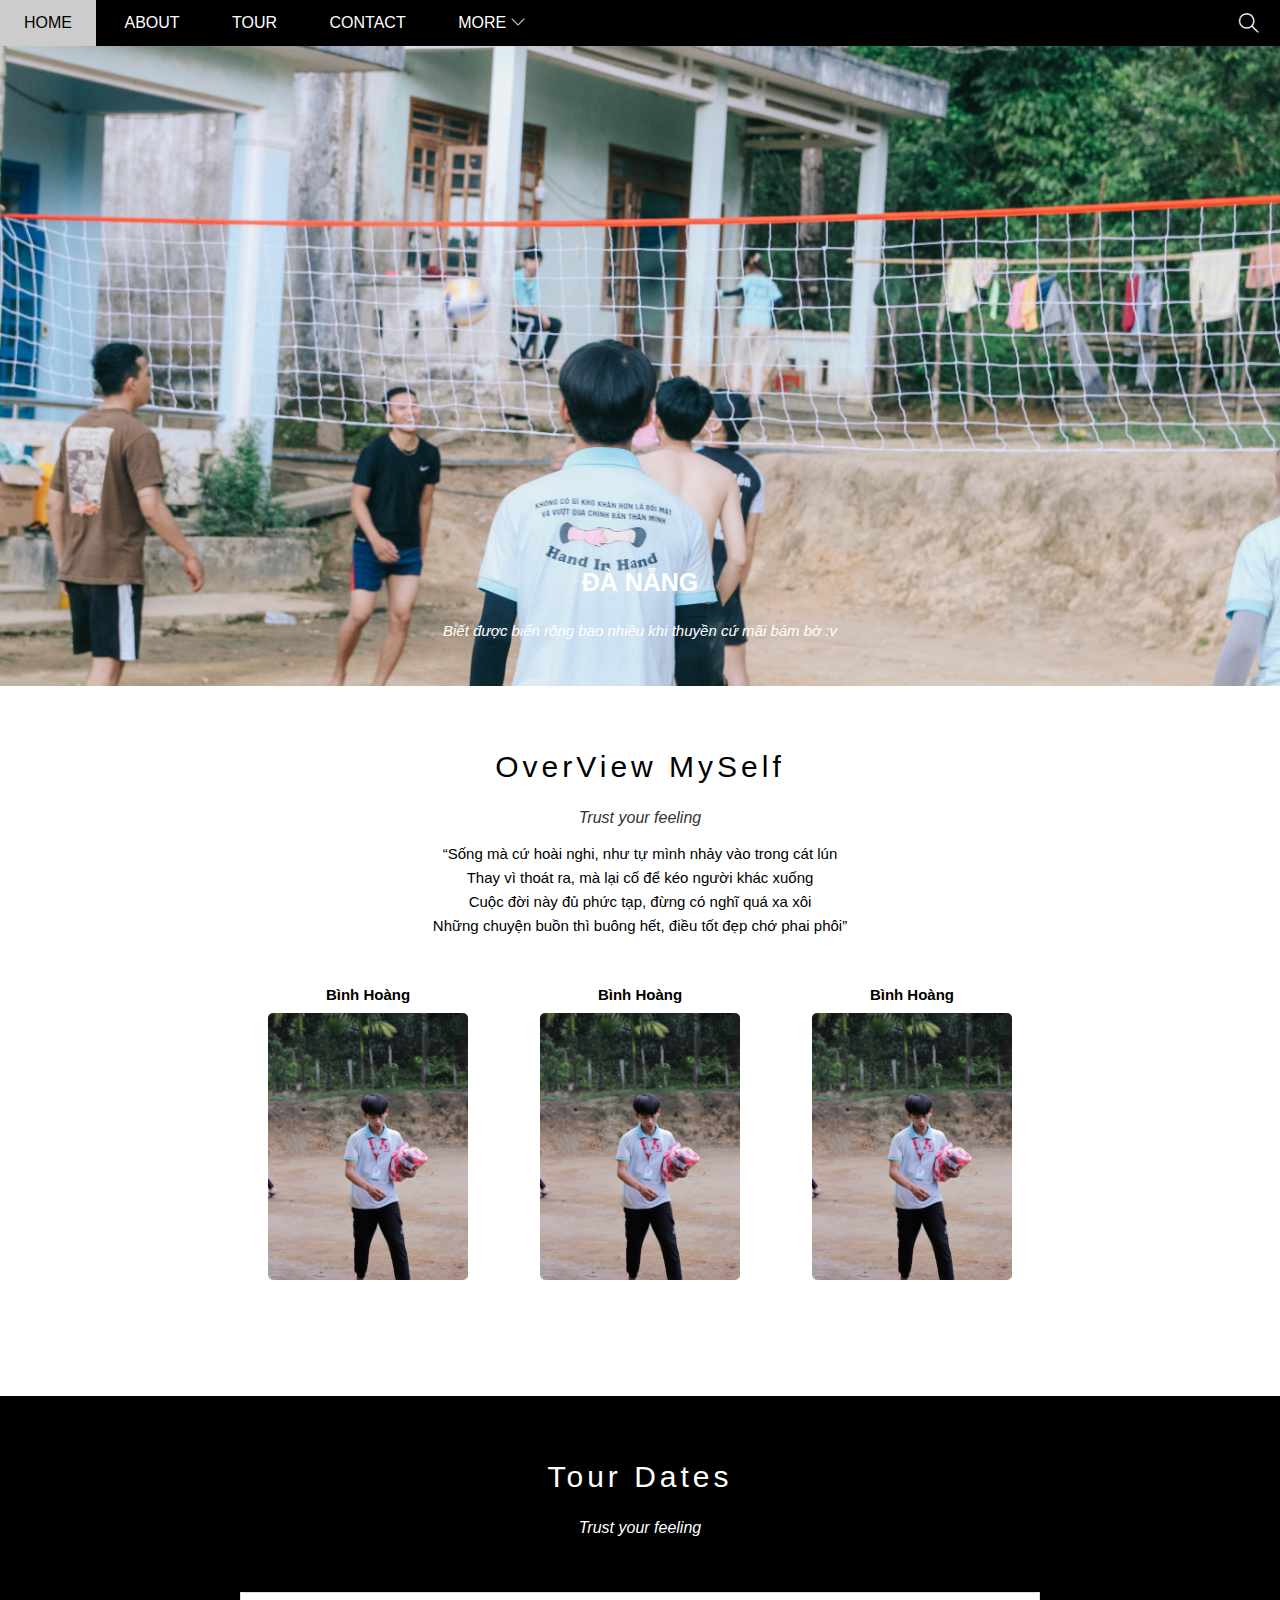
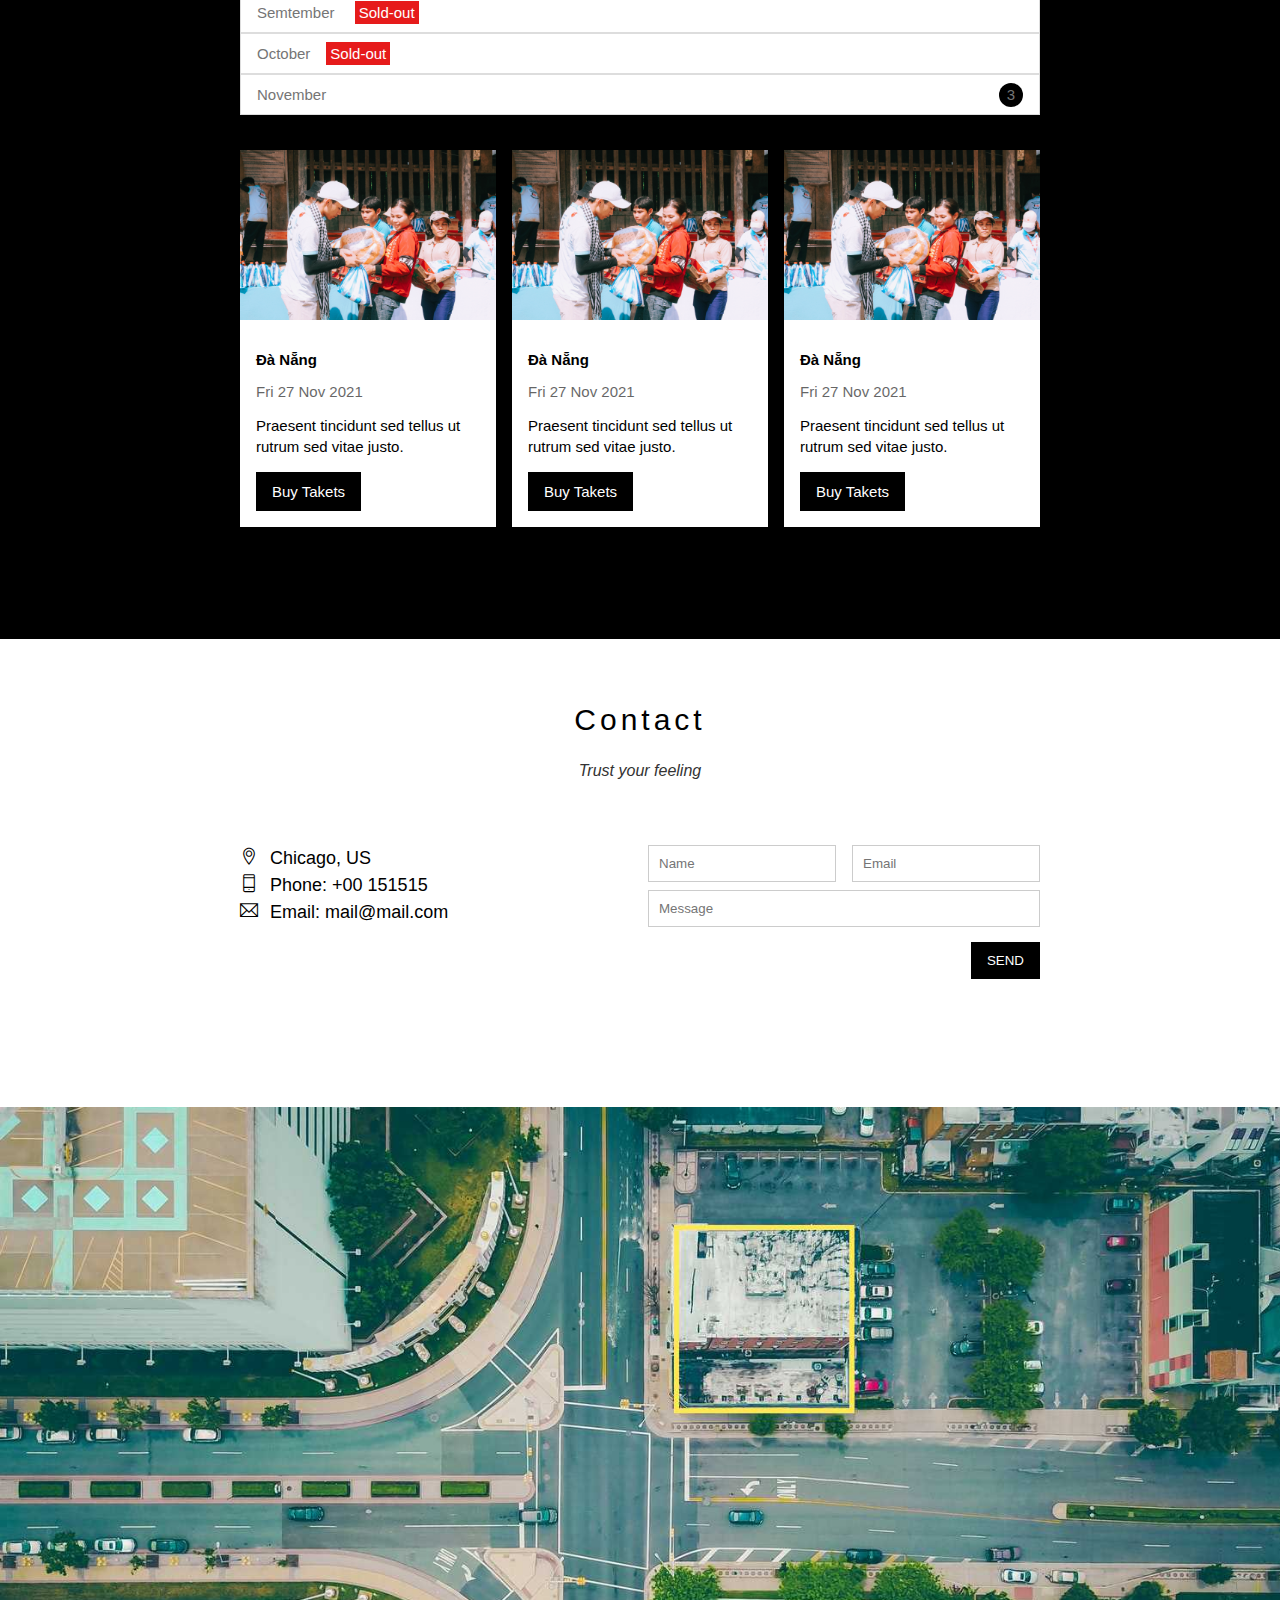
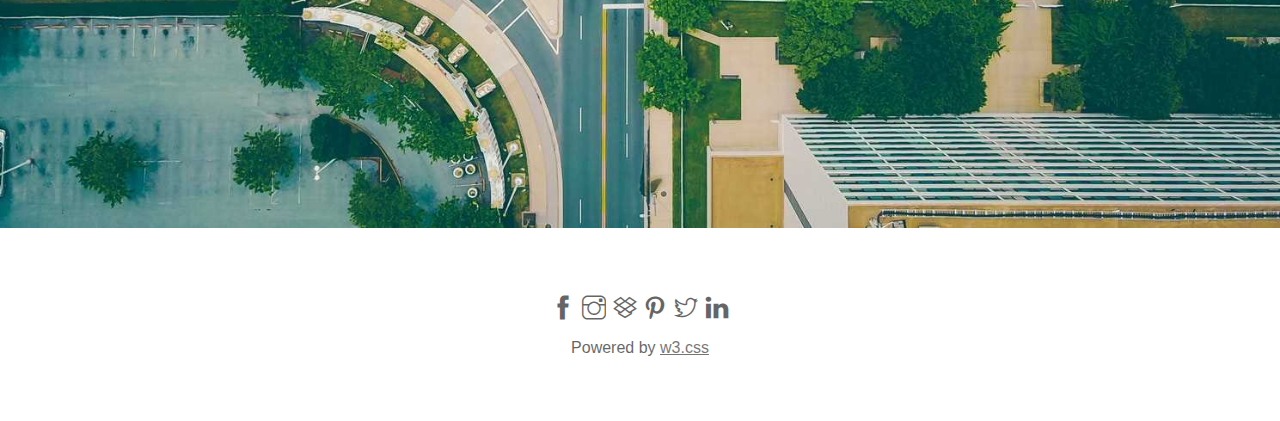
==== index.html @ 29ab542c "???" ====
<!DOCTYPE html>
<html lang="en">
<head>
    <meta charset="UTF-8">
    <meta http-equiv="X-UA-Compatible" content="IE=edge">
    <meta name="viewport" content="width=device-width, initial-scale=1.0">
    <title>HTB</title>
    <link rel="icon" type="image/png" href="assets/img/logo/logo.png"/>
    <link rel="stylesheet" href="./assets/css/style.css">
    <link rel="stylesheet" href="./assets/font/themify-icons/themify-icons.css">
</head>
<body>
    <div id="main">
        <!-- HEADER -->
        <div id="header">
            <!-- Begin: Nav -->
            <ul id="nav">
                <li><a href="#">home</a></li>
                <li><a href="#OverView">About</a></li>
                <li><a href="#Tour">tour</a></li>
                <li><a href="#Contact">contact</a></li>
                <li>
                    <a href="#">
                        more
                        <i class="nav-arrow-down ti-angle-down"></i>
                    </a>
                    <ul class="subnav">
                        <li><a href="#">Merchandise</a></li>
                        <li><a href="#">Extras</a></li>
                        <li><a href="#">Media</a></li>
                    </ul>
                </li>
            </ul>
            <!-- End: Nav -->
            <!-- Button-search -->
                <div class="nav-search">
                    <i class="search-icon ti-search"></i>
                </div>
            <!-- Button-search -->
        </div>
        <!-- BEGIN: SLIDER -->
        <div id="slider">
            <div class="contrain">
                <h1 class="text-heading">ĐÀ NẴNG</h1>
                <div class="text-description">
                Biết được biển rộng bao nhiêu khi thuyền cứ mãi bám bờ :v
                </div>
            </div>
        </div>
        <!-- END: SLIDER -->

        <!-- BEGIN: CONTENT -->
        <div id="content">
            <!-- About -->
            <div id="OverView" class="content-section">
                <h2 class="section-heading">OverView MySelf</h2>
                <p class="section-slogan">Trust your feeling</p>
                <p class="about-content">
                    “Sống mà cứ hoài nghi, như tự mình nhảy vào trong cát lún <br>

                    Thay vì thoát ra, mà lại cố để kéo người khác xuống <br>
                    
                    Cuộc đời này đủ phức tạp, đừng có nghĩ quá xa xôi <br>
                    
                    Những chuyện buồn thì buông hết, điều tốt đẹp chớ phai phôi”
                </p>
                <div class=" row team-list">
                    <div class="col col-third text-align_center">
                        <p class="member-name">Bình Hoàng</p>
                        <img src="/assets/img/img1.jpg" alt="" class="avatar">
                    </div>
                    <div class="col col-third text-align_center">
                        <p class="member-name">Bình Hoàng</p>
                        <img src="/assets/img/img1.jpg" alt="" class="avatar">
                    </div>
                    <div class="col col-third text-align_center">
                        <p class="member-name">Bình Hoàng</p>
                        <img src="/assets/img/img1.jpg" alt="" class="avatar">
                    </div>
                </div>
            </div>
            <!-- Tour -->
            <div class="tour-section">
                <div id="Tour" class="content-section">
                    <h2 class="section-heading text-white ">Tour Dates</h2>
                    <p class="section-slogan text-white ">Trust your feeling</p>
                    <ul class="tickets-list">
                        <li>Semtember <span class="sold-out">Sold-out</span></li>
                        <li>October<span class="sold-out">Sold-out</span></li>
                        <li>November <span class="quantity">3</span></li>
                    </ul>
                    <div class=" row tour-places">
                        <div class="col col-third">
                                <img src="./assets/img/img4.jpg" alt="Đà Nẵng" class="place-img">
                                <div class="place-body">
                                    <h3 class="place-heading">Đà Nẵng</h3>
                                    <p class="place-time">Fri 27 Nov 2021</p>
                                    <p class="place-desc">Praesent tincidunt sed tellus ut rutrum sed vitae justo.</p>
                                    <a href="" class="btn">Buy Takets</a>
                                </div>
                        </div>
                        <div class="col col-third">
                                <img src="./assets/img/img4.jpg" alt="Đà Nẵng" class="place-img">
                                <div class="place-body">
                                    <h3 class="place-heading">Đà Nẵng</h3>
                                    <p class="place-time">Fri 27 Nov 2021</p>
                                    <p class="place-desc">Praesent tincidunt sed tellus ut rutrum sed vitae justo.</p>
                                    <a href="" class="btn">Buy Takets</a>
                                </div>
                        </div>
                        <div class="col col-third">
                                <img src="./assets/img/img4.jpg" alt="Đà Nẵng" class="place-img">
                                <div class="place-body">
                                    <h3 class="place-heading">Đà Nẵng</h3>
                                    <p class="place-time">Fri 27 Nov 2021</p>
                                    <p class="place-desc">Praesent tincidunt sed tellus ut rutrum sed vitae justo.</p>
                                    <a href="" class="btn">Buy Takets</a>
                                </div>
                        </div>
                    </div>
                </div>
            </div>
            <!--Begin: Contact Section -->
            <div id="Contact" class="content-section">
                <h2 class="section-heading">Contact</h2>
                <p class="section-slogan">Trust your feeling</p>
                <div class="row contact-body">
                    <div class="col col-half contact-info">
                        <i class="icon-location ti-location-pin"></i>Chicago, US <br>
                        <i class="icon-phone ti-mobile"></i>Phone: +00 151515 <br>
                        <i class="icon-email ti-email"></i>Email: mail@mail.com
                    </div>
                    <div class="col col-half contact-form">
                        <div class="row custom-contact">
                            <div class="col col-half">
                                <input type="text" placeholder="Name" required id="" class="form-control">
                            </div>
                            <div class="col col-half">
                                <input type="email" placeholder="Email" required id="" class="form-control">
                            </div>
                        </div>
                        <div class="row  mt-8">
                            <div class="col col-full">
                                <input type="text" placeholder="Message" required id="" class="form-control">
                            </div>
                        </div>
                        <input type="submit" value="SEND" class="btn pull-right">
                    </div>
                </div>
            </div>
            <!--End: Contact Section -->
            <div class="map-section">
                <img src="./assets/img/map.jpg" alt="map">
            </div>
        </div>
        <!-- END: CONTENT -->

        <!-- BEGIN: FOOTER -->
        <div id="footer" class="text-align_center">
            <div class="socials">
                <a href="" class=""><i class="ti-facebook"></i></a>
                <a href="" class=""><i class="ti-instagram"></i></a>
                <a href="" class=""><i class="ti-dropbox"></i></a>
                <a href="" class=""><i class="ti-pinterest"></i></a>
                <a href="" class=""><i class="ti-twitter"></i></a>
                <a href="" class=""><i class="ti-linkedin"></i></a>
            </div>
            <p class="copyright">Powered by <a href="">w3.css</a></p>
        </div>
        <!-- END: FOOTER -->
    </div>
</body>
</html>
---- assets/css/style.css ----
/* Reset CSS */
*{
    padding: 0;
    margin: 0;
    box-sizing: border-box;
}
html{
    scroll-behavior: smooth;
    font-family: Arial, Helvetica, sans-serif;
}

/* Common */
.row{
    margin-left: -8px;
    margin-right: -8px;
}
.row::after{
    content: "";
    display: block;
    clear: both;
}
.col {
    padding-left: 8px;
    padding-right: 8px;
    float: left;
}

.col-full{
    width: 100%;
}
.col-half{
    width: 50%;
}
.col-third {
    width: 33.3333%;
}

.text-align_center{
    text-align: center !important;
}

.mt-8 {
    margin-top: 8px !important;
}

.mb-8 {
    margin-bottom: 8px !important;
}

.btn{
    margin-top: 15px;
    background-color: #000;    
    color: #fff ;
    text-decoration: none;
    padding: 11px 16px;
    border: none;
    display: inline-block;
}

.btn:hover{
    display: inline-block;
    background-color: #ccc;
    color: #000;
    cursor: pointer;

}

.pull-right{
    float: right !important;
}

.pull-left{
    float: left !important;
}
/* ///////////////////////////////////////////////// */
/* main */
#main{

}

#header{
    color: white;
    background-color: black;
    height: 46px;
    position: fixed;
    width: 100%;
    top: 0;
    z-index: 1;
}
.clear{
    clear: both;
}
.text-white{
    color: white !important;
}
#nav{
    display: inline-block;
}

#nav li{ 
    display: inline-block;
    position: relative;
   
}

#nav > li > a{
    color: white;
    text-transform: uppercase;
}
#nav li a{
    text-align: center;
    display: inline-block;
    text-decoration: none;
    line-height: 46px;
    padding: 0px 24px;
    
}
#nav .subnav li:hover,
#nav > li:hover > a{
    color: #000 !important ;
    background-color: #ccc !important;
}

#nav .subnav{
    display:none;
    position: absolute;
    background-color: #fff;
    box-shadow: 0 0 10px rgba(0, 0, 0, 0.3);
    min-width: 160px;
    top: 100%;
    left: 0;
}

#nav .subnav li{
    width: 100%;
}
#nav .subnav a{
    color: #000;
    padding: 0px 16px;
    line-height: 38px;
}

#nav li:hover .subnav{
        display: block;
}

#nav .nav-arrow-down{
    font-size: 14px;
}
#header .nav-search{
    float: right;
}
#header .nav-search:hover{
    cursor: pointer;
    background-color: rgb(250, 71, 71);
}
#header .search-icon{
    line-height: 46px;
    padding: 0 21px;
    font-size: 20px;
}
/* SLIDER */
#slider{
    position: relative;
    margin-top: 46px;
    min-height: 500px;
    background-color: #333;
    padding-top: 50%;
    background: url('/assets/img/img2.jpg')top center / cover no-repeat ;
}

#slider .contrain{
    bottom: 0;
    position: absolute;
    padding: 47px;
    left: 50%;
    transform:translateX(-50%) ;
    color: white;
    text-align: center;
    
}
#slider .text-heading{
    font-size: 25px;
    margin-bottom: 25px;
}

#slider .text-description{
    font-style: italic;
    font-size: 15px;
}
/* BEGIN CONTENT */
#content{
    background-color: rgb(255, 255, 255);

}
#content .content-section{
    width: 800px;
    margin-left: auto;
    margin-right: auto;
    padding: 64px 0px 112px;
    text-align: center;
}

#content .section-heading{
    padding-bottom: 25px;
    font-size: 30px;
    font-weight: 500;
    letter-spacing: 4px;
}

#content .section-slogan{
    padding-bottom: 15px ;
    font-style: italic;
    color: #333;
}

#content .about-content{
    font-size: 15px;
    line-height: 1.6;
}

#content .team-list{
    margin-top: 48px;
}

#content .avatar{
    width: 200px;
    border-radius: 5px;
}

#content .avatar:hover{
    opacity: 0.8;
}
#content .member-name{
    font-size: 15px;
    font-weight: 550;
    margin-bottom: 10px;
}
/* Tour - Section */
.tour-section{
    background-color: #000;
}
.tickets-list{
    background-color: #fff;
    margin-top: 40px;
}

.tickets-list li{
    color: #757575;
    list-style: none;
    padding: 11px 16px;
    font-size: 15px;
    text-align: left;
    border: 1px solid #ddd;
}

.tickets-list .sold-out{
    background-color: #e61b1b;
    color: white;
    padding: 3px 4px;
    margin-left: 16px;
}

.tickets-list .quantity{
    float: right;
    background-color: #000;
    width: 24px;
    height: 24px;
    border-radius: 50%;
    text-align: center;
    line-height: 24px;
    margin-top: -3px;
}

#content .tour-places{
    margin-top: 35px;
}

#content .place-img{
    width: 100%;
    display: block;
}

#content .place-img:hover{
    opacity: 0.6;
}

.place-body{
    background-color: #fff;
    text-align: left;
    padding: 16px;
    font-size: 15px;
}

.place-heading{
    font-size: 15px;
    font-weight: 600;
    margin-top: 15px;
}

.place-time{
    margin-top: 15px;
    opacity: 0.6;
}

.place-desc{
    line-height: 1.4;
    margin-top: 15px;
}

#content .contact-body{
    margin-bottom: 16px;
    margin-top: 50px;
}

#content .contact-info{
    text-align: justify;
    font-size: 18px;
    line-height: 1.5;
}

.icon-location,
.icon-phone,
.icon-email{
    display: inline-block;
    width: 30px;
}

#content .contact-form{
    font-size: 15px;

}

.contact-form .form-control{
    padding: 10px;
    border: 1px solid #ccc;
    width: 100%;
}

/* Map section */

.map-section img{
    width:100%;
}

/* END CONTENT */

#footer{
    padding: 64px 16px;
}

#footer .socials{
    font-size: 24px;
}

#footer .socials a{
    text-decoration: none;
    color: #000;
    opacity: 0.6;
}

#footer .socials a:hover{
    opacity: 0.3;
}

#footer .copyright{
    margin-top: 15px;
    color: #000;
    opacity: 0.6;
}

#footer .copyright a{
    margin-top: 15px;
    color: #000;
    opacity: 0.9;
}

#footer .copyright a:hover{
    opacity: 0.7;
}
---- assets/font/themify-icons/themify-icons.css ----
@font-face {
	font-family: 'themify';
	src:url('fonts/themify.eot?-fvbane');
	src:url('fonts/themify.eot?#iefix-fvbane') format('embedded-opentype'),
		url('fonts/themify.woff?-fvbane') format('woff'),
		url('fonts/themify.ttf?-fvbane') format('truetype'),
		url('fonts/themify.svg?-fvbane#themify') format('svg');
	font-weight: normal;
	font-style: normal;
}

[class^="ti-"], [class*=" ti-"] {
	font-family: 'themify';
	speak: none;
	font-style: normal;
	font-weight: normal;
	font-variant: normal;
	text-transform: none;
	line-height: 1;

	/* Better Font Rendering =========== */
	-webkit-font-smoothing: antialiased;
	-moz-osx-font-smoothing: grayscale;
}

.ti-wand:before {
	content: "\e600";
}
.ti-volume:before {
	content: "\e601";
}
.ti-user:before {
	content: "\e602";
}
.ti-unlock:before {
	content: "\e603";
}
.ti-unlink:before {
	content: "\e604";
}
.ti-trash:before {
	content: "\e605";
}
.ti-thought:before {
	content: "\e606";
}
.ti-target:before {
	content: "\e607";
}
.ti-tag:before {
	content: "\e608";
}
.ti-tablet:before {
	content: "\e609";
}
.ti-star:before {
	content: "\e60a";
}
.ti-spray:before {
	content: "\e60b";
}
.ti-signal:before {
	content: "\e60c";
}
.ti-shopping-cart:before {
	content: "\e60d";
}
.ti-shopping-cart-full:before {
	content: "\e60e";
}
.ti-settings:before {
	content: "\e60f";
}
.ti-search:before {
	content: "\e610";
}
.ti-zoom-in:before {
	content: "\e611";
}
.ti-zoom-out:before {
	content: "\e612";
}
.ti-cut:before {
	content: "\e613";
}
.ti-ruler:before {
	content: "\e614";
}
.ti-ruler-pencil:before {
	content: "\e615";
}
.ti-ruler-alt:before {
	content: "\e616";
}
.ti-bookmark:before {
	content: "\e617";
}
.ti-bookmark-alt:before {
	content: "\e618";
}
.ti-reload:before {
	content: "\e619";
}
.ti-plus:before {
	content: "\e61a";
}
.ti-pin:before {
	content: "\e61b";
}
.ti-pencil:before {
	content: "\e61c";
}
.ti-pencil-alt:before {
	content: "\e61d";
}
.ti-paint-roller:before {
	content: "\e61e";
}
.ti-paint-bucket:before {
	content: "\e61f";
}
.ti-na:before {
	content: "\e620";
}
.ti-mobile:before {
	content: "\e621";
}
.ti-minus:before {
	content: "\e622";
}
.ti-medall:before {
	content: "\e623";
}
.ti-medall-alt:before {
	content: "\e624";
}
.ti-marker:before {
	content: "\e625";
}
.ti-marker-alt:before {
	content: "\e626";
}
.ti-arrow-up:before {
	content: "\e627";
}
.ti-arrow-right:before {
	content: "\e628";
}
.ti-arrow-left:before {
	content: "\e629";
}
.ti-arrow-down:before {
	content: "\e62a";
}
.ti-lock:before {
	content: "\e62b";
}
.ti-location-arrow:before {
	content: "\e62c";
}
.ti-link:before {
	content: "\e62d";
}
.ti-layout:before {
	content: "\e62e";
}
.ti-layers:before {
	content: "\e62f";
}
.ti-layers-alt:before {
	content: "\e630";
}
.ti-key:before {
	content: "\e631";
}
.ti-import:before {
	content: "\e632";
}
.ti-image:before {
	content: "\e633";
}
.ti-heart:before {
	content: "\e634";
}
.ti-heart-broken:before {
	content: "\e635";
}
.ti-hand-stop:before {
	content: "\e636";
}
.ti-hand-open:before {
	content: "\e637";
}
.ti-hand-drag:before {
	content: "\e638";
}
.ti-folder:before {
	content: "\e639";
}
.ti-flag:before {
	content: "\e63a";
}
.ti-flag-alt:before {
	content: "\e63b";
}
.ti-flag-alt-2:before {
	content: "\e63c";
}
.ti-eye:before {
	content: "\e63d";
}
.ti-export:before {
	content: "\e63e";
}
.ti-exchange-vertical:before {
	content: "\e63f";
}
.ti-desktop:before {
	content: "\e640";
}
.ti-cup:before {
	content: "\e641";
}
.ti-crown:before {
	content: "\e642";
}
.ti-comments:before {
	content: "\e643";
}
.ti-comment:before {
	content: "\e644";
}
.ti-comment-alt:before {
	content: "\e645";
}
.ti-close:before {
	content: "\e646";
}
.ti-clip:before {
	content: "\e647";
}
.ti-angle-up:before {
	content: "\e648";
}
.ti-angle-right:before {
	content: "\e649";
}
.ti-angle-left:before {
	content: "\e64a";
}
.ti-angle-down:before {
	content: "\e64b";
}
.ti-check:before {
	content: "\e64c";
}
.ti-check-box:before {
	content: "\e64d";
}
.ti-camera:before {
	content: "\e64e";
}
.ti-announcement:before {
	content: "\e64f";
}
.ti-brush:before {
	content: "\e650";
}
.ti-briefcase:before {
	content: "\e651";
}
.ti-bolt:before {
	content: "\e652";
}
.ti-bolt-alt:before {
	content: "\e653";
}
.ti-blackboard:before {
	content: "\e654";
}
.ti-bag:before {
	content: "\e655";
}
.ti-move:before {
	content: "\e656";
}
.ti-arrows-vertical:before {
	content: "\e657";
}
.ti-arrows-horizontal:before {
	content: "\e658";
}
.ti-fullscreen:before {
	content: "\e659";
}
.ti-arrow-top-right:before {
	content: "\e65a";
}
.ti-arrow-top-left:before {
	content: "\e65b";
}
.ti-arrow-circle-up:before {
	content: "\e65c";
}
.ti-arrow-circle-right:before {
	content: "\e65d";
}
.ti-arrow-circle-left:before {
	content: "\e65e";
}
.ti-arrow-circle-down:before {
	content: "\e65f";
}
.ti-angle-double-up:before {
	content: "\e660";
}
.ti-angle-double-right:before {
	content: "\e661";
}
.ti-angle-double-left:before {
	content: "\e662";
}
.ti-angle-double-down:before {
	content: "\e663";
}
.ti-zip:before {
	content: "\e664";
}
.ti-world:before {
	content: "\e665";
}
.ti-wheelchair:before {
	content: "\e666";
}
.ti-view-list:before {
	content: "\e667";
}
.ti-view-list-alt:before {
	content: "\e668";
}
.ti-view-grid:before {
	content: "\e669";
}
.ti-uppercase:before {
	content: "\e66a";
}
.ti-upload:before {
	content: "\e66b";
}
.ti-underline:before {
	content: "\e66c";
}
.ti-truck:before {
	content: "\e66d";
}
.ti-timer:before {
	content: "\e66e";
}
.ti-ticket:before {
	content: "\e66f";
}
.ti-thumb-up:before {
	content: "\e670";
}
.ti-thumb-down:before {
	content: "\e671";
}
.ti-text:before {
	content: "\e672";
}
.ti-stats-up:before {
	content: "\e673";
}
.ti-stats-down:before {
	content: "\e674";
}
.ti-split-v:before {
	content: "\e675";
}
.ti-split-h:before {
	content: "\e676";
}
.ti-smallcap:before {
	content: "\e677";
}
.ti-shine:before {
	content: "\e678";
}
.ti-shift-right:before {
	content: "\e679";
}
.ti-shift-left:before {
	content: "\e67a";
}
.ti-shield:before {
	content: "\e67b";
}
.ti-notepad:before {
	content: "\e67c";
}
.ti-server:before {
	content: "\e67d";
}
.ti-quote-right:before {
	content: "\e67e";
}
.ti-quote-left:before {
	content: "\e67f";
}
.ti-pulse:before {
	content: "\e680";
}
.ti-printer:before {
	content: "\e681";
}
.ti-power-off:before {
	content: "\e682";
}
.ti-plug:before {
	content: "\e683";
}
.ti-pie-chart:before {
	content: "\e684";
}
.ti-paragraph:before {
	content: "\e685";
}
.ti-panel:before {
	content: "\e686";
}
.ti-package:before {
	content: "\e687";
}
.ti-music:before {
	content: "\e688";
}
.ti-music-alt:before {
	content: "\e689";
}
.ti-mouse:before {
	content: "\e68a";
}
.ti-mouse-alt:before {
	content: "\e68b";
}
.ti-money:before {
	content: "\e68c";
}
.ti-microphone:before {
	content: "\e68d";
}
.ti-menu:before {
	content: "\e68e";
}
.ti-menu-alt:before {
	content: "\e68f";
}
.ti-map:before {
	content: "\e690";
}
.ti-map-alt:before {
	content: "\e691";
}
.ti-loop:before {
	content: "\e692";
}
.ti-location-pin:before {
	content: "\e693";
}
.ti-list:before {
	content: "\e694";
}
.ti-light-bulb:before {
	content: "\e695";
}
.ti-Italic:before {
	content: "\e696";
}
.ti-info:before {
	content: "\e697";
}
.ti-infinite:before {
	content: "\e698";
}
.ti-id-badge:before {
	content: "\e699";
}
.ti-hummer:before {
	content: "\e69a";
}
.ti-home:before {
	content: "\e69b";
}
.ti-help:before {
	content: "\e69c";
}
.ti-headphone:before {
	content: "\e69d";
}
.ti-harddrives:before {
	content: "\e69e";
}
.ti-harddrive:before {
	content: "\e69f";
}
.ti-gift:before {
	content: "\e6a0";
}
.ti-game:before {
	content: "\e6a1";
}
.ti-filter:before {
	content: "\e6a2";
}
.ti-files:before {
	content: "\e6a3";
}
.ti-file:before {
	content: "\e6a4";
}
.ti-eraser:before {
	content: "\e6a5";
}
.ti-envelope:before {
	content: "\e6a6";
}
.ti-download:before {
	content: "\e6a7";
}
.ti-direction:before {
	content: "\e6a8";
}
.ti-direction-alt:before {
	content: "\e6a9";
}
.ti-dashboard:before {
	content: "\e6aa";
}
.ti-control-stop:before {
	content: "\e6ab";
}
.ti-control-shuffle:before {
	content: "\e6ac";
}
.ti-control-play:before {
	content: "\e6ad";
}
.ti-control-pause:before {
	content: "\e6ae";
}
.ti-control-forward:before {
	content: "\e6af";
}
.ti-control-backward:before {
	content: "\e6b0";
}
.ti-cloud:before {
	content: "\e6b1";
}
.ti-cloud-up:before {
	content: "\e6b2";
}
.ti-cloud-down:before {
	content: "\e6b3";
}
.ti-clipboard:before {
	content: "\e6b4";
}
.ti-car:before {
	content: "\e6b5";
}
.ti-calendar:before {
	content: "\e6b6";
}
.ti-book:before {
	content: "\e6b7";
}
.ti-bell:before {
	content: "\e6b8";
}
.ti-basketball:before {
	content: "\e6b9";
}
.ti-bar-chart:before {
	content: "\e6ba";
}
.ti-bar-chart-alt:before {
	content: "\e6bb";
}
.ti-back-right:before {
	content: "\e6bc";
}
.ti-back-left:before {
	content: "\e6bd";
}
.ti-arrows-corner:before {
	content: "\e6be";
}
.ti-archive:before {
	content: "\e6bf";
}
.ti-anchor:before {
	content: "\e6c0";
}
.ti-align-right:before {
	content: "\e6c1";
}
.ti-align-left:before {
	content: "\e6c2";
}
.ti-align-justify:before {
	content: "\e6c3";
}
.ti-align-center:before {
	content: "\e6c4";
}
.ti-alert:before {
	content: "\e6c5";
}
.ti-alarm-clock:before {
	content: "\e6c6";
}
.ti-agenda:before {
	content: "\e6c7";
}
.ti-write:before {
	content: "\e6c8";
}
.ti-window:before {
	content: "\e6c9";
}
.ti-widgetized:before {
	content: "\e6ca";
}
.ti-widget:before {
	content: "\e6cb";
}
.ti-widget-alt:before {
	content: "\e6cc";
}
.ti-wallet:before {
	content: "\e6cd";
}
.ti-video-clapper:before {
	content: "\e6ce";
}
.ti-video-camera:before {
	content: "\e6cf";
}
.ti-vector:before {
	content: "\e6d0";
}
.ti-themify-logo:before {
	content: "\e6d1";
}
.ti-themify-favicon:before {
	content: "\e6d2";
}
.ti-themify-favicon-alt:before {
	content: "\e6d3";
}
.ti-support:before {
	content: "\e6d4";
}
.ti-stamp:before {
	content: "\e6d5";
}
.ti-split-v-alt:before {
	content: "\e6d6";
}
.ti-slice:before {
	content: "\e6d7";
}
.ti-shortcode:before {
	content: "\e6d8";
}
.ti-shift-right-alt:before {
	content: "\e6d9";
}
.ti-shift-left-alt:before {
	content: "\e6da";
}
.ti-ruler-alt-2:before {
	content: "\e6db";
}
.ti-receipt:before {
	content: "\e6dc";
}
.ti-pin2:before {
	content: "\e6dd";
}
.ti-pin-alt:before {
	content: "\e6de";
}
.ti-pencil-alt2:before {
	content: "\e6df";
}
.ti-palette:before {
	content: "\e6e0";
}
.ti-more:before {
	content: "\e6e1";
}
.ti-more-alt:before {
	content: "\e6e2";
}
.ti-microphone-alt:before {
	content: "\e6e3";
}
.ti-magnet:before {
	content: "\e6e4";
}
.ti-line-double:before {
	content: "\e6e5";
}
.ti-line-dotted:before {
	content: "\e6e6";
}
.ti-line-dashed:before {
	content: "\e6e7";
}
.ti-layout-width-full:before {
	content: "\e6e8";
}
.ti-layout-width-default:before {
	content: "\e6e9";
}
.ti-layout-width-default-alt:before {
	content: "\e6ea";
}
.ti-layout-tab:before {
	content: "\e6eb";
}
.ti-layout-tab-window:before {
	content: "\e6ec";
}
.ti-layout-tab-v:before {
	content: "\e6ed";
}
.ti-layout-tab-min:before {
	content: "\e6ee";
}
.ti-layout-slider:before {
	content: "\e6ef";
}
.ti-layout-slider-alt:before {
	content: "\e6f0";
}
.ti-layout-sidebar-right:before {
	content: "\e6f1";
}
.ti-layout-sidebar-none:before {
	content: "\e6f2";
}
.ti-layout-sidebar-left:before {
	content: "\e6f3";
}
.ti-layout-placeholder:before {
	content: "\e6f4";
}
.ti-layout-menu:before {
	content: "\e6f5";
}
.ti-layout-menu-v:before {
	content: "\e6f6";
}
.ti-layout-menu-separated:before {
	content: "\e6f7";
}
.ti-layout-menu-full:before {
	content: "\e6f8";
}
.ti-layout-media-right-alt:before {
	content: "\e6f9";
}
.ti-layout-media-right:before {
	content: "\e6fa";
}
.ti-layout-media-overlay:before {
	content: "\e6fb";
}
.ti-layout-media-overlay-alt:before {
	content: "\e6fc";
}
.ti-layout-media-overlay-alt-2:before {
	content: "\e6fd";
}
.ti-layout-media-left-alt:before {
	content: "\e6fe";
}
.ti-layout-media-left:before {
	content: "\e6ff";
}
.ti-layout-media-center-alt:before {
	content: "\e700";
}
.ti-layout-media-center:before {
	content: "\e701";
}
.ti-layout-list-thumb:before {
	content: "\e702";
}
.ti-layout-list-thumb-alt:before {
	content: "\e703";
}
.ti-layout-list-post:before {
	content: "\e704";
}
.ti-layout-list-large-image:before {
	content: "\e705";
}
.ti-layout-line-solid:before {
	content: "\e706";
}
.ti-layout-grid4:before {
	content: "\e707";
}
.ti-layout-grid3:before {
	content: "\e708";
}
.ti-layout-grid2:before {
	content: "\e709";
}
.ti-layout-grid2-thumb:before {
	content: "\e70a";
}
.ti-layout-cta-right:before {
	content: "\e70b";
}
.ti-layout-cta-left:before {
	content: "\e70c";
}
.ti-layout-cta-center:before {
	content: "\e70d";
}
.ti-layout-cta-btn-right:before {
	content: "\e70e";
}
.ti-layout-cta-btn-left:before {
	content: "\e70f";
}
.ti-layout-column4:before {
	content: "\e710";
}
.ti-layout-column3:before {
	content: "\e711";
}
.ti-layout-column2:before {
	content: "\e712";
}
.ti-layout-accordion-separated:before {
	content: "\e713";
}
.ti-layout-accordion-merged:before {
	content: "\e714";
}
.ti-layout-accordion-list:before {
	content: "\e715";
}
.ti-ink-pen:before {
	content: "\e716";
}
.ti-info-alt:before {
	content: "\e717";
}
.ti-help-alt:before {
	content: "\e718";
}
.ti-headphone-alt:before {
	content: "\e719";
}
.ti-hand-point-up:before {
	content: "\e71a";
}
.ti-hand-point-right:before {
	content: "\e71b";
}
.ti-hand-point-left:before {
	content: "\e71c";
}
.ti-hand-point-down:before {
	content: "\e71d";
}
.ti-gallery:before {
	content: "\e71e";
}
.ti-face-smile:before {
	content: "\e71f";
}
.ti-face-sad:before {
	content: "\e720";
}
.ti-credit-card:before {
	content: "\e721";
}
.ti-control-skip-forward:before {
	content: "\e722";
}
.ti-control-skip-backward:before {
	content: "\e723";
}
.ti-control-record:before {
	content: "\e724";
}
.ti-control-eject:before {
	content: "\e725";
}
.ti-comments-smiley:before {
	content: "\e726";
}
.ti-brush-alt:before {
	content: "\e727";
}
.ti-youtube:before {
	content: "\e728";
}
.ti-vimeo:before {
	content: "\e729";
}
.ti-twitter:before {
	content: "\e72a";
}
.ti-time:before {
	content: "\e72b";
}
.ti-tumblr:before {
	content: "\e72c";
}
.ti-skype:before {
	content: "\e72d";
}
.ti-share:before {
	content: "\e72e";
}
.ti-share-alt:before {
	content: "\e72f";
}
.ti-rocket:before {
	content: "\e730";
}
.ti-pinterest:before {
	content: "\e731";
}
.ti-new-window:before {
	content: "\e732";
}
.ti-microsoft:before {
	content: "\e733";
}
.ti-list-ol:before {
	content: "\e734";
}
.ti-linkedin:before {
	content: "\e735";
}
.ti-layout-sidebar-2:before {
	content: "\e736";
}
.ti-layout-grid4-alt:before {
	content: "\e737";
}
.ti-layout-grid3-alt:before {
	content: "\e738";
}
.ti-layout-grid2-alt:before {
	content: "\e739";
}
.ti-layout-column4-alt:before {
	content: "\e73a";
}
.ti-layout-column3-alt:before {
	content: "\e73b";
}
.ti-layout-column2-alt:before {
	content: "\e73c";
}
.ti-instagram:before {
	content: "\e73d";
}
.ti-google:before {
	content: "\e73e";
}
.ti-github:before {
	content: "\e73f";
}
.ti-flickr:before {
	content: "\e740";
}
.ti-facebook:before {
	content: "\e741";
}
.ti-dropbox:before {
	content: "\e742";
}
.ti-dribbble:before {
	content: "\e743";
}
.ti-apple:before {
	content: "\e744";
}
.ti-android:before {
	content: "\e745";
}
.ti-save:before {
	content: "\e746";
}
.ti-save-alt:before {
	content: "\e747";
}
.ti-yahoo:before {
	content: "\e748";
}
.ti-wordpress:before {
	content: "\e749";
}
.ti-vimeo-alt:before {
	content: "\e74a";
}
.ti-twitter-alt:before {
	content: "\e74b";
}
.ti-tumblr-alt:before {
	content: "\e74c";
}
.ti-trello:before {
	content: "\e74d";
}
.ti-stack-overflow:before {
	content: "\e74e";
}
.ti-soundcloud:before {
	content: "\e74f";
}
.ti-sharethis:before {
	content: "\e750";
}
.ti-sharethis-alt:before {
	content: "\e751";
}
.ti-reddit:before {
	content: "\e752";
}
.ti-pinterest-alt:before {
	content: "\e753";
}
.ti-microsoft-alt:before {
	content: "\e754";
}
.ti-linux:before {
	content: "\e755";
}
.ti-jsfiddle:before {
	content: "\e756";
}
.ti-joomla:before {
	content: "\e757";
}
.ti-html5:before {
	content: "\e758";
}
.ti-flickr-alt:before {
	content: "\e759";
}
.ti-email:before {
	content: "\e75a";
}
.ti-drupal:before {
	content: "\e75b";
}
.ti-dropbox-alt:before {
	content: "\e75c";
}
.ti-css3:before {
	content: "\e75d";
}
.ti-rss:before {
	content: "\e75e";
}
.ti-rss-alt:before {
	content: "\e75f";
}
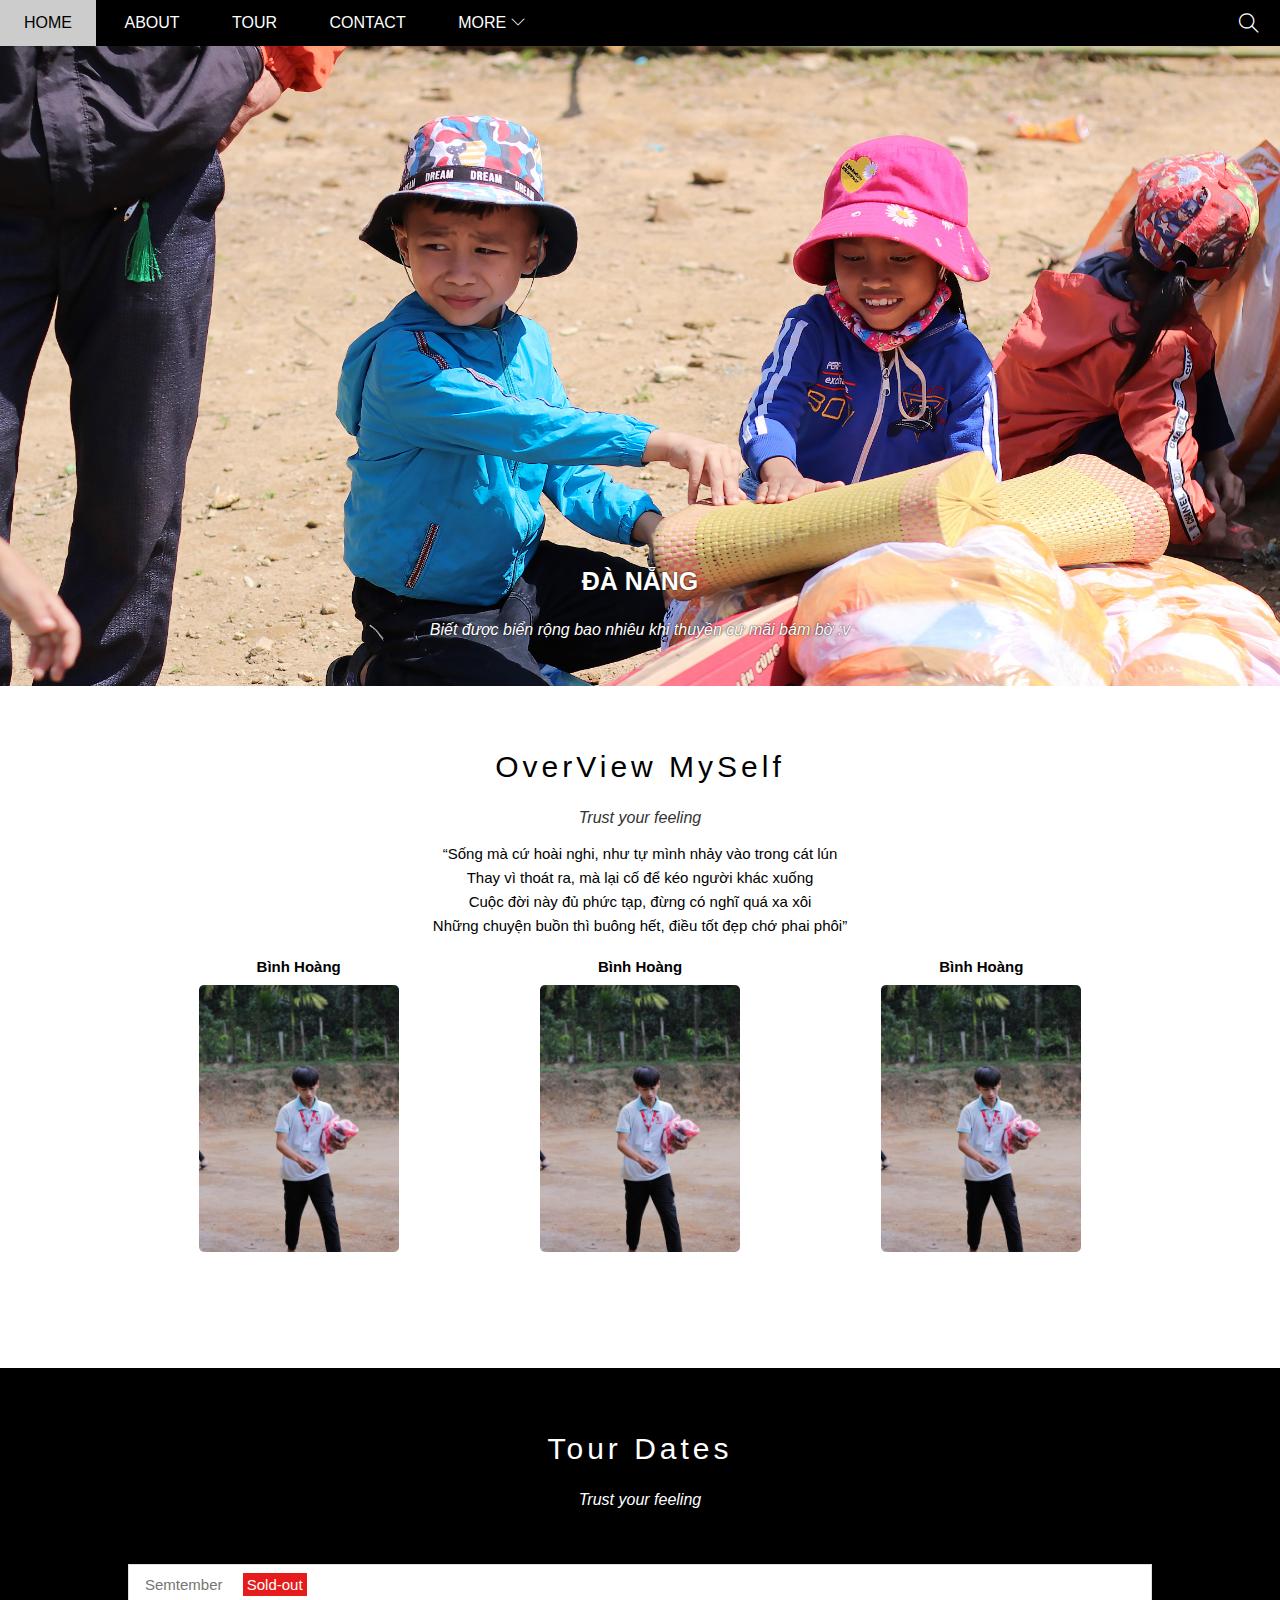
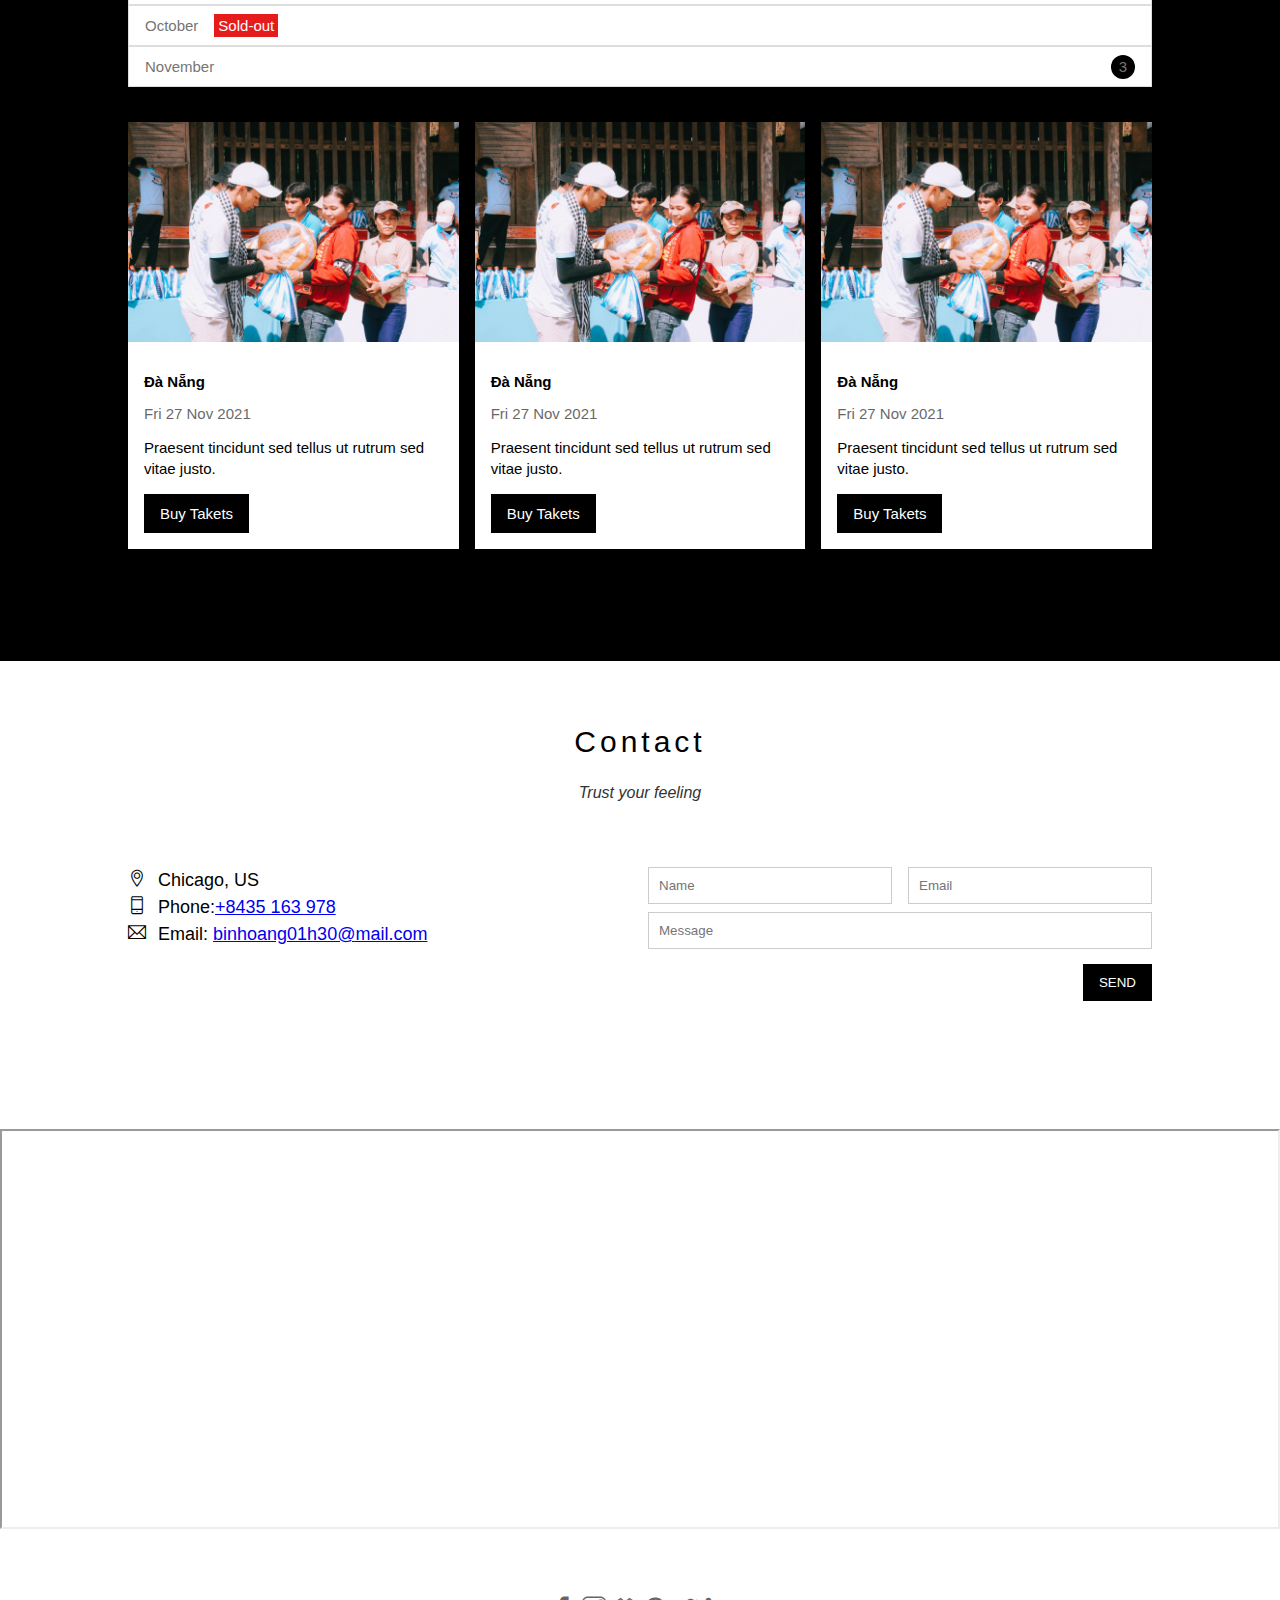
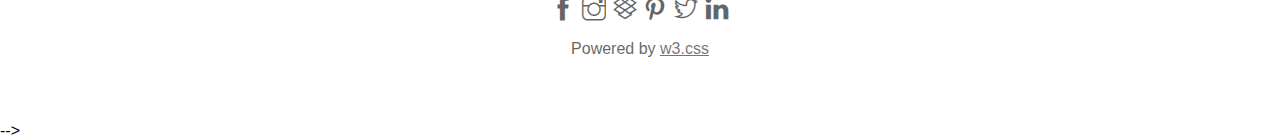
==== commit 004c8e08: "ver1" ====
--- a/index.html
+++ b/index.html
@@ -31,7 +31,33 @@
                     </ul>
                 </li>
             </ul>
+            <!--  -->
+            <div id="menu-icon" class="view-list">
+                <i class="ti-view-list"></i>
+            </div>
+            <input hidden class="btn-input" type="checkbox" name="" id="btn-input">
+            <!-- <ul id="nav_mobile">
+                <li><a class="nav_mobile-item" href="#">home</a></li>
+                <li><a class="nav_mobile-item" href="#OverView">About</a></li>
+                <li><a class="nav_mobile-item" href="#Tour">tour</a></li>
+                <li><a class="nav_mobile-item" href="#Contact">contact</a></li>
+                <li>
+                    <a class="nav_mobile-item" href="#">
+                        more
+                        <i class="nav-arrow-down ti-angle-down"></i>
+                    </a>
+                    <ul class="subnav">
+                        <li><a class="nav_mobile-item" href="#">Merchandise</a></li>
+                        <li><a class="nav_mobile-item" href="#">Extras</a></li>
+                        <li><a class="nav_mobile-item" href="#">Media</a></li>
+                    </ul>
+                </li>
+                <label for="btn-input"><i class="btn-icon_close ti-close"></i></label>
+            </ul> -->
             <!-- End: Nav -->
+            <!-- Menu-list -->
+            <label for="btn-input" class="nav__overlay"></label>
+            
             <!-- Button-search -->
                 <div class="nav-search">
                     <i class="search-icon ti-search"></i>
@@ -53,9 +79,10 @@
         <div id="content">
             <!-- About -->
             <div id="OverView" class="content-section">
-                <h2 class="section-heading">OverView MySelf</h2>
-                <p class="section-slogan">Trust your feeling</p>
-                <p class="about-content">
+                <div class="row team-list_1">
+                    <h2 class=" section-heading">OverView MySelf</h2>
+                    <p class=" section-slogan">Trust your feeling</p>
+                     <p class=" about-content">
                     “Sống mà cứ hoài nghi, như tự mình nhảy vào trong cát lún <br>
 
                     Thay vì thoát ra, mà lại cố để kéo người khác xuống <br>
@@ -64,18 +91,19 @@
                     
                     Những chuyện buồn thì buông hết, điều tốt đẹp chớ phai phôi”
                 </p>
-                <div class=" row team-list">
-                    <div class="col col-third text-align_center">
+                </div>
+                <div class="row team-list_2">
+                    <div class=" col col-third text-align_center">
                         <p class="member-name">Bình Hoàng</p>
-                        <img src="/assets/img/img1.jpg" alt="" class="avatar">
-                    </div>
-                    <div class="col col-third text-align_center">
+                        <img src="./assets/img/img1.jpg" alt="" class="avatar">
+                    </div>
+                    <div class=" col col-third text-align_center">
                         <p class="member-name">Bình Hoàng</p>
-                        <img src="/assets/img/img1.jpg" alt="" class="avatar">
-                    </div>
-                    <div class="col col-third text-align_center">
+                        <img src="./assets/img/img1.jpg" alt="" class="avatar">
+                    </div>
+                    <div class=" col col-third text-align_center">
                         <p class="member-name">Bình Hoàng</p>
-                        <img src="/assets/img/img1.jpg" alt="" class="avatar">
+                        <img src="./assets/img/img1.jpg" alt="" class="avatar">
                     </div>
                 </div>
             </div>
@@ -127,8 +155,8 @@
                 <div class="row contact-body">
                     <div class="col col-half contact-info">
                         <i class="icon-location ti-location-pin"></i>Chicago, US <br>
-                        <i class="icon-phone ti-mobile"></i>Phone: +00 151515 <br>
-                        <i class="icon-email ti-email"></i>Email: mail@mail.com
+                        <i class="icon-phone ti-mobile"></i>Phone:<a href="tel:+8435 163 978">+8435 163 978</a> <br>
+                        <i class="icon-email ti-email"></i>Email: <a href="mailto: binhoang01h30@mail.com">binhoang01h30@mail.com</a>
                     </div>
                     <div class="col col-half contact-form">
                         <div class="row custom-contact">
@@ -150,7 +178,7 @@
             </div>
             <!--End: Contact Section -->
             <div class="map-section">
-                <img src="./assets/img/map.jpg" alt="map">
+                <iframe src="https://www.google.com/maps/embed?pb=!1m18!1m12!1m3!1d3835.7368843700515!2d108.2513946148572!3d15.97511108893915!2m3!1f0!2f0!3f0!3m2!1i1024!2i768!4f13.1!3m3!1m2!1s0x0%3A0x0!2zMTXCsDU4JzMwLjQiTiAxMDjCsDE1JzEyLjkiRQ!5e0!3m2!1svi!2s!4v1624021969621!5m2!1svi!2s" class="map"></iframe>
             </div>
         </div>
         <!-- END: CONTENT -->
@@ -169,5 +197,46 @@
         </div>
         <!-- END: FOOTER -->
     </div>
+    <script>
+        var header = document.getElementById('header');
+        var mobileMenu = document.getElementById('menu-icon');
+        var headerHeight = header.clientHeight;
+       
+        mobileMenu.onclick = function(){
+            var isClose = header.clientHeight === headerHeight;
+            if(isClose)
+            {
+                header.style.height = 'auto';
+            }else{
+                header.style.height = 'null';
+            }
+        }
+
+        // Menu mobile
+        var menuItems = document.querySelectorAll('#nav  li a[href*="#"]');
+        console.log(menuItems)
+        for(var i=0; i<menuItems.length;i++)
+        {
+            var menuItem = menuItems[i];
+            menuItem.onclick = function(){
+                var isParentMenu = this.nextElementSibling && this.nextElementSibling.classList.contains('subnav')
+                if(!isParentMenu){
+                     header.style.height = '46px';
+                }
+            }      
+
+        }
+    </script>
+    <!-- <script src="./assets/model/ModalWindowEffects/js/classie.js"></script>
+    <script src="./assets/model/ModalWindowEffects/js/modalEffects.js"></script>
+
+    <!-- for the blur effect -->
+    <!-- by @derSchepp https://github.com/Schepp/CSS-Filters-Polyfill -->
+    <!-- <script>
+        // this is important for IEs
+        var polyfilter_scriptpath = '/js/';
+    </script>
+    <script src="./assets/model/ModalWindowEffects/js/cssParser.js"></script>
+    <script src="./assets/model/ModalWindowEffects/js/css-filters-polyfill.js"></script> --> -->
 </body>
 </html>--- a/assets/css/style.css
+++ b/assets/css/style.css
@@ -87,6 +87,7 @@
     top: 0;
     z-index: 1;
 }
+
 .clear{
     clear: both;
 }
@@ -95,6 +96,7 @@
 }
 #nav{
     display: inline-block;
+    text-transform: uppercase !important;
 }
 
 #nav li{ 
@@ -105,7 +107,6 @@
 
 #nav > li > a{
     color: white;
-    text-transform: uppercase;
 }
 #nav li a{
     text-align: center;
@@ -117,8 +118,10 @@
 }
 #nav .subnav li:hover,
 #nav > li:hover > a{
-    color: #000 !important ;
-    background-color: #ccc !important;
+    color: #000;
+    background-color: #ccc;
+    display: block;
+    text-align: left;
 }
 
 #nav .subnav{
@@ -147,6 +150,7 @@
 #nav .nav-arrow-down{
     font-size: 14px;
 }
+#header .view-list,
 #header .nav-search{
     float: right;
 }
@@ -154,6 +158,13 @@
     cursor: pointer;
     background-color: rgb(250, 71, 71);
 }
+
+#header .view-list:hover{
+    cursor: pointer;
+    background-color: rgb(245, 245, 245);
+    color: #000;
+}
+#header .view-list,
 #header .search-icon{
     line-height: 46px;
     padding: 0 21px;
@@ -161,12 +172,13 @@
 }
 /* SLIDER */
 #slider{
-    position: relative;
+    position: relative; 
     margin-top: 46px;
     min-height: 500px;
     background-color: #333;
     padding-top: 50%;
-    background: url('/assets/img/img2.jpg')top center / cover no-repeat ;
+    background: url('../img/img7.jpg')top center / cover no-repeat;
+    width: 100%;
 }
 
 #slider .contrain{
@@ -177,16 +189,18 @@
     transform:translateX(-50%) ;
     color: white;
     text-align: center;
-    
+    width: 100%;
+    text-shadow: 0 0 2px #000;
 }
 #slider .text-heading{
+    text-align: center;
     font-size: 25px;
     margin-bottom: 25px;
 }
 
 #slider .text-description{
     font-style: italic;
-    font-size: 15px;
+    font-size: 16px;
 }
 /* BEGIN CONTENT */
 #content{
@@ -194,7 +208,7 @@
 
 }
 #content .content-section{
-    width: 800px;
+    width: 80%;
     margin-left: auto;
     margin-right: auto;
     padding: 64px 0px 112px;
@@ -242,6 +256,7 @@
 }
 .tickets-list{
     background-color: #fff;
+    width: 100%;
     margin-top: 40px;
 }
 
@@ -339,8 +354,10 @@
 
 /* Map section */
 
-.map-section img{
+.map-section .map {
     width:100%;
+    min-height: 400px;
+    max-width: 100%;
 }
 
 /* END CONTENT */
@@ -355,7 +372,7 @@
 
 #footer .socials a{
     text-decoration: none;
-    color: #000;
+    color: #000000;
     opacity: 0.6;
 }
 
@@ -378,3 +395,205 @@
 #footer .copyright a:hover{
     opacity: 0.7;
 }
+
+/* TABLET & MOBILE: width >= 740px and width<=1024px */
+
+.view-list{
+    display: none;
+    line-height: 46px;
+}
+
+.nav__overlay{
+    position: fixed;
+    top:0;
+    bottom: 0;
+    left: 0;
+    right: 0;
+    background-color: rgba(0, 0, 0, 0.5);
+    display: none;
+    animation: fadeIn linear 0.2s;
+}
+
+/* #nav_mobile{
+    padding: 30px 0px;
+    position: fixed;
+    top: 0;
+    left: 0;
+    bottom: 0;
+    background-color: rgb(255, 255, 255);
+    width: 320px;
+    max-width: 100%;
+    text-transform: uppercase !important;
+    transform: translateX(-100%);
+    display: inline-block;
+    z-index: 1;
+    opacity: 0;
+    transition: transform linear 0.2s, opacity linear 0.2s;
+
+} */
+
+/* #nav_mobile li{
+    border-bottom: rgba(0, 0, 0, 0.5);
+    background-color: whitesmoke;
+    margin: 5px 0px;
+} */
+
+/* .nav_mobile-item{
+    text-decoration: double;
+    display: block;
+    font-size: 20px;
+    padding: 8px 0px;
+    color: #000;
+    margin-left:20px;
+} */
+
+.btn-icon_close{
+    color: #000;
+    font-size: 24px;
+    position: absolute;
+    top: 5px;
+    right: 5px;
+}
+/* .btn-input:checked ~ .nav__overlay{
+    display: block;
+}
+
+.btn-input:checked ~ #nav_mobile{
+    opacity: 1;
+    transform: translateX(0);
+}
+
+.btn-input:checked ~ .btn-icon_close{
+    transform: translateX(-100%);
+} */
+
+
+@media only screen and (max-width: 63.9375em)  {
+    /* .view-list{
+        display: inline-block;
+        line-height: 46px;
+        height: 100%;
+        font-size: 24px;
+        margin-left: 8px;
+    } */    
+}
+.team-list_2{
+    top: 10px;
+    margin: auto;
+    margin-top: 20px;
+}
+
+
+/* MOBILE: width < 740px */
+
+@media only screen and (max-width: 46.1285em) {
+    #header{
+    overflow: hidden;
+    }
+    #nav{
+        display: block;
+        position: relative;
+    }
+
+    #nav li { 
+        display: block;
+    }
+
+    #nav > li:first-child{
+        display: inline-block;
+    }
+
+    #nav .subnav{
+        font-size: 14px;
+        min-width: 130px;
+        border-radius: 2px;
+        position: initial;
+        background-color: #333;
+        padding: 5px 41px;
+    }
+    #nav .subnav a{
+        color: #fff;
+    }
+
+    .nav-search{
+        display: none;
+    }
+
+    .view-list{
+        display: inline-block;
+        position: absolute;
+        top: 0;
+        right: 0;
+    }
+
+    .content-section{
+        display: flex;
+        flex-direction: column;
+        justify-content: center;
+        align-items: center;
+    }
+    .team-list_1{
+        margin: auto;
+    }
+    .team-list_2{
+        top: 10px;
+        margin: auto;
+        margin-top: 20px;
+    }
+
+    .team-list_2 > .col-third{
+        width: 100%;
+        flex-basis: 100%;
+        margin-top: 30px;
+    }
+
+    .tour-places{
+        display: flex;
+        flex-direction: column;
+        align-items: center;
+    }
+
+    .tour-places > .col-third{
+        width: 100%;
+        margin-top: 30px;
+    }
+
+    .contact-body{
+        display: flex;
+        flex-direction: column;
+        align-items: center;
+        width: 100%;
+    }
+    .contact-body  .col-half{
+        margin-top: 8px;
+        width: 100%;
+    }
+    .contact-info a{
+        opacity: 0.7;
+        display: inline-block;
+        font-size: 15px;
+    }
+
+    .contact-info a:hover{
+        opacity: 1;
+    }
+
+    .btn{
+            width: 100%;
+            text-align: center;
+    }
+}
+/* tablet: width>=1024px */
+
+@media only screen and (min-width: 46.25em) and (max-width: 64em) {
+    
+}
+
+@keyframes fadeIn{
+    from{
+        opacity: 0;
+    }
+    to{
+        opacity: 1;
+    }
+}
